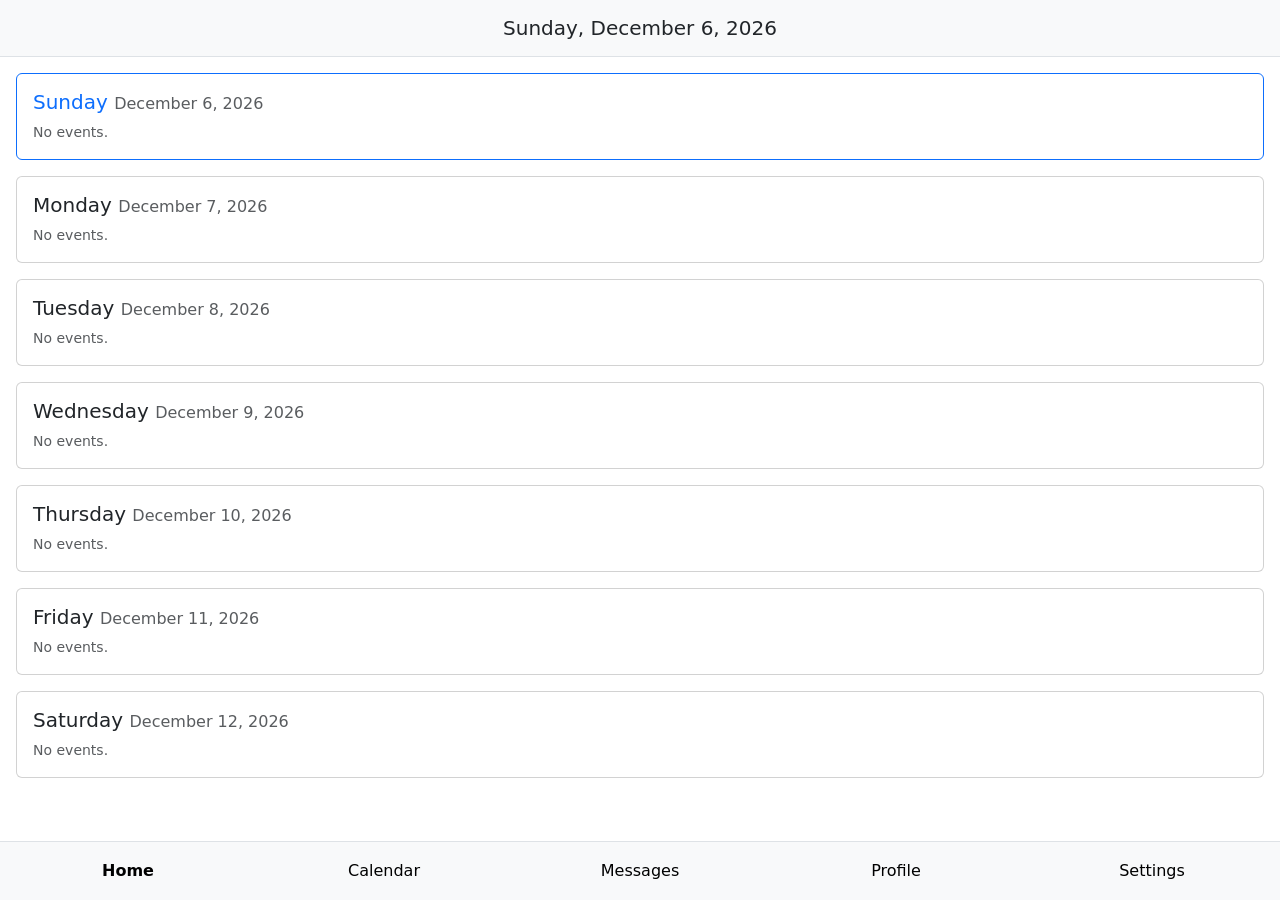
==== index.html @ 01d46b21 "Copy iteration-1 project files (excluding base README.md)" ====
<!DOCTYPE html>
<html lang="en">
<head>
  <meta charset="UTF-8">
  <meta http-equiv="refresh" content="0; url=homepage.html">
  <meta name="viewport" content="width=device-width, initial-scale=1.0">
  <title>Fotocate</title>
</head>
<body>
  <p>Redirecting to homepage...</p>
</body>
</html>
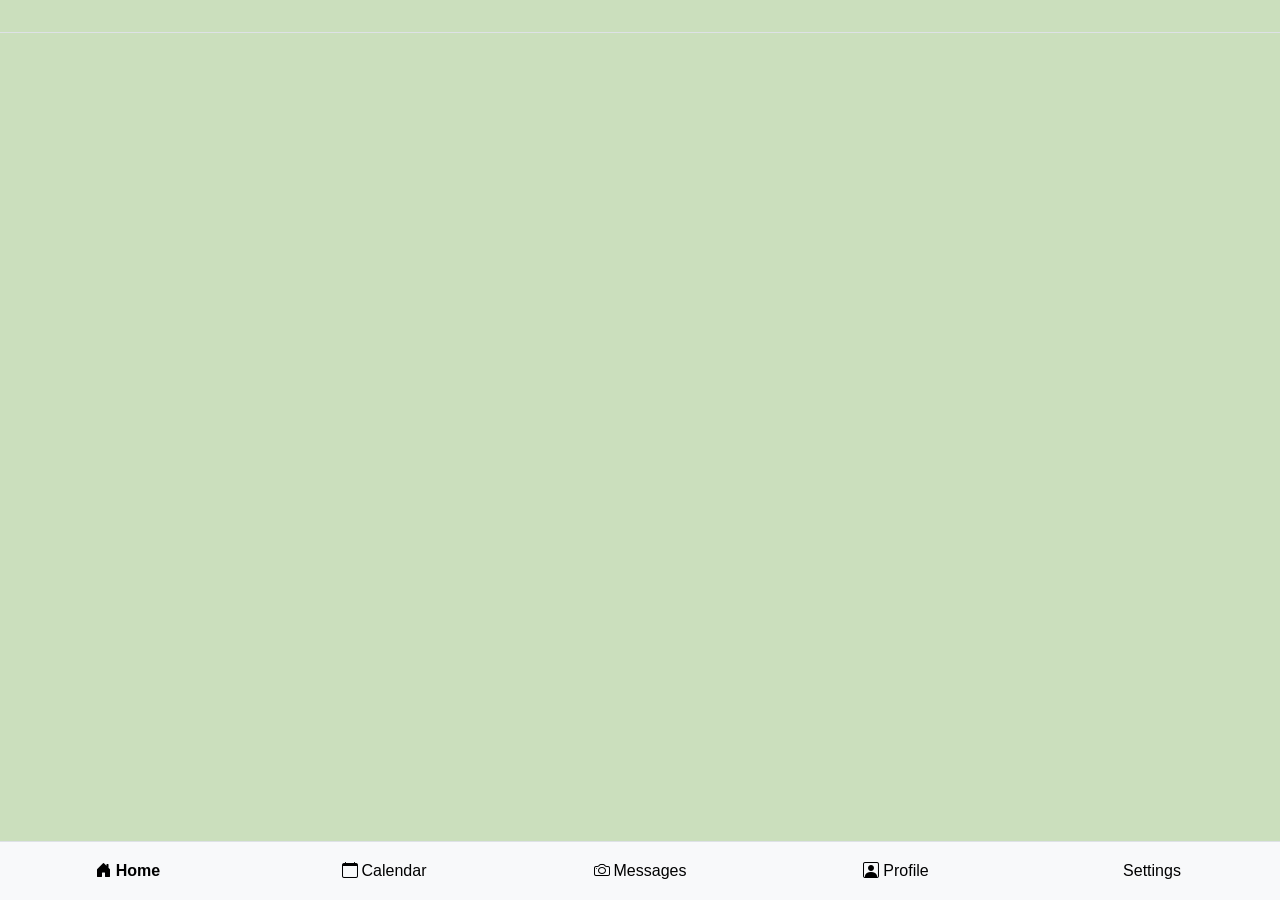
==== commit 9111d799: "Add shared styles/scripts and Bootstrap icons across pages" ====
--- a/index.html
+++ b/index.html
@@ -5,8 +5,10 @@
   <meta http-equiv="refresh" content="0; url=homepage.html">
   <meta name="viewport" content="width=device-width, initial-scale=1.0">
   <title>Fotocate</title>
+  <link rel="stylesheet" href="styles.css">
 </head>
 <body>
   <p>Redirecting to homepage...</p>
+  <script src="app.js"></script>
 </body>
 </html>
--- a/styles.css
+++ b/styles.css
@@ -0,0 +1,89 @@
+@import url('https://fonts.googleapis.com/css2?family=Inter:wght@400;500;600&family=Poppins:wght@500;600;700&display=swap');
+
+:root {
+  --color-main: #CBDFBD;
+  --color-accent: #629677;
+  --color-surface: #DECBB7;
+  --color-text: #243829;
+}
+
+html, body {
+  background-color: var(--color-main);
+  color: var(--color-text);
+}
+
+body {
+  font-family: "Inter", "Segoe UI", Tahoma, Geneva, Verdana, sans-serif;
+}
+
+h1, h2, h3, h4, h5, h6 {
+  font-family: "Poppins", "Inter", "Segoe UI", Tahoma, Geneva, Verdana, sans-serif;
+}
+
+/* Top bars and bottom nav wrappers */
+.bg-light, .border-top.bg-light, .border-bottom.bg-light{
+background-color: var(--color-main) !important;
+color: var(--color-text) !important;
+}
+
+/* Cards, modal surfaces, and calendar cells */
+.card, .modal-content, .table td, .table th, .form-control, .form-select{
+background-color: var(--color-surface);
+color: var(--color-text);
+border-color: rgba(36, 56, 41, 0.2);
+}
+
+/* Calendar day hover */
+.cal-day:hover{
+color: var(--color-accent) !important;
+text-decoration: underline;
+}
+
+/* Buttons */
+.btn-primary, .btn-success{
+background-color: var(--color-accent) !important;
+border-color: var(--color-accent) !important;
+color: #ffffff !important;
+}
+
+.btn-outline-primary, .btn-outline-secondary{
+color: var(--color-accent) !important;
+border-color: var(--color-accent) !important;
+}
+
+.btn-outline-primary:hover, .btn-outline-secondary:hover{
+background-color: var(--color-accent) !important;
+color: #ffffff !important;
+}
+
+/* Badges */
+.badge.bg-warning, .badge.bg-secondary{
+background-color: var(--color-accent) !important;
+color: #ffffff !important;
+}
+
+/* Links */
+a{
+color: var(--color-text);
+}
+
+a:hover{
+color: var(--color-accent);
+}
+
+/* Bottom nav active page */
+.bottom-nav-link.active{
+background-color: var(--color-accent) !important;
+color: #ffffff !important;
+font-weight: 700;
+}
+
+/* Keep calendar layout */
+.month-grid {
+table-layout: fixed;
+}
+
+.month-grid tbody td{
+height: clamp(88px, 12vw, 132px);
+vertical-align: top;
+}
